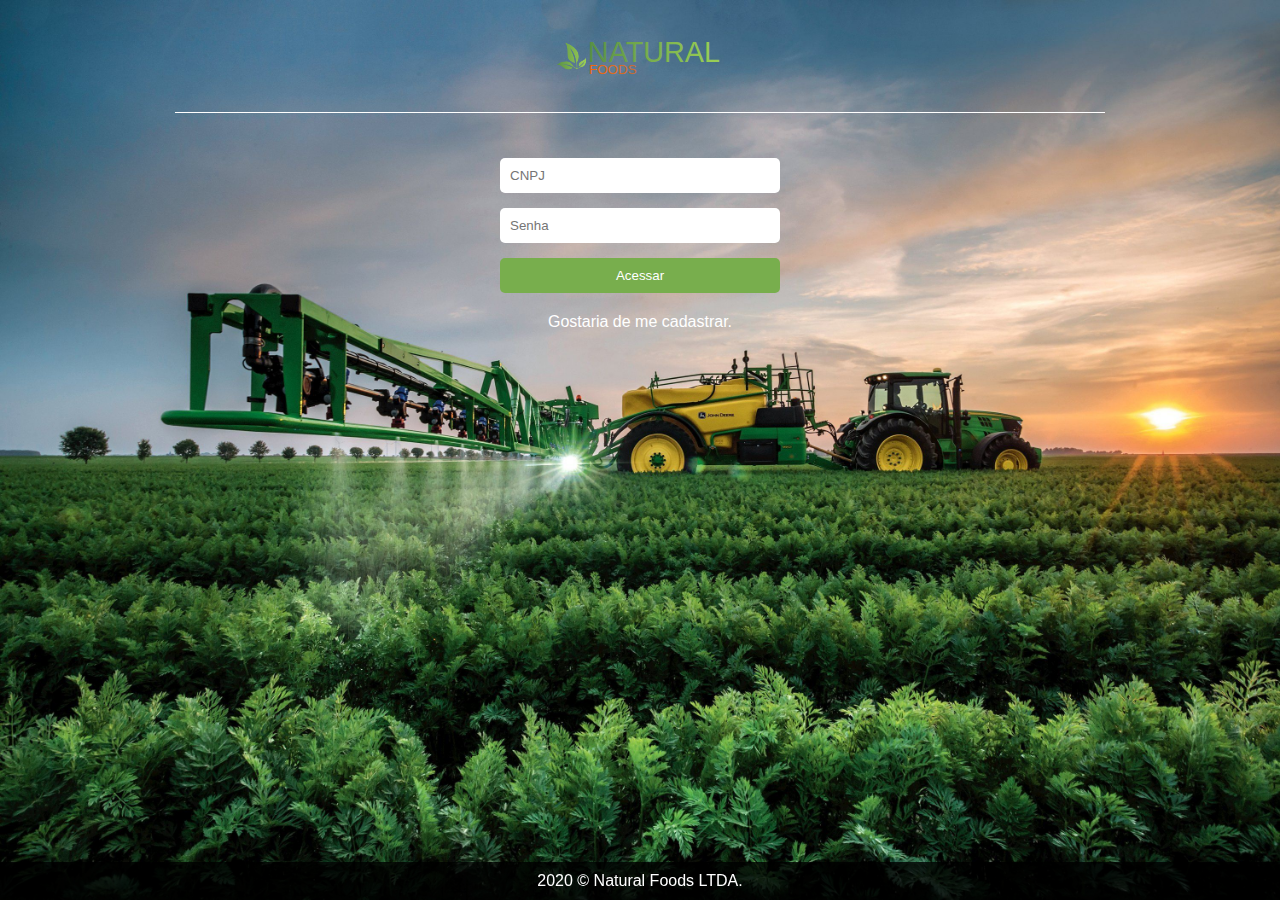
==== index.html @ 6f4aa583 "Add files via upload" ====
<!DOCTYPE html>
<html lang="pt-br">
  <head>
    <meta charset="UTF-8" />
    <meta name="viewport" content="width=device-width, initial-scale=1.0" />
    <title>Natural Foods - Frutas, Verduras e Legumes naturais direto da fazenda.</title>

    <!-- Folha de estilos -->
    <link rel="stylesheet" href="css/style.css" />
  </head>
  <body class="container-login">
    
    <header id="header-login">
        <img src="img/logo.svg" alt="Logo Natural Foods">
    </header>

    <main>

      <form id="formulario-login" action="index.html" method="post">
        <label for="usuario">CNPJ:</label>
        <input type="text" name="usuario" id="usuario" placeholder="CNPJ"/>

        <label for="senha">Senha:</label>
        <input type="password" name="senha" id="senha" placeholder="Senha" />

        <button id="btn-login" type="submit" title="Acessar">Acessar</button>

        <a href="">Gostaria de me cadastrar.</a>
      </form>

    </main>
    
    <footer>
        <p>2020 &copy; Natural Foods LTDA.</p>
    </footer>

    <!-- Scripts -->
    <script>
        
    </script>
    <script src=""></script>
  </body>
</html>
---- css/style.css ----
/* Reset CSS */
a {
    text-decoration: none;
}

/* Configurações */
* {
    padding: 0px;
    margin: 0px;
    box-sizing: border-box;
    list-style: none;
}

/* Variaveis */
:root {
    --color-light: #FFFFFF;
    --color-dark: #000000;
}

body {
    font-family: 'Segoe UI', Tahoma, Geneva, Verdana, sans-serif;
    background-image: url("../img/bg.jpg");
    opacity: 0.;
    background-attachment: fixed;
    background-size: cover;
    padding: 0px 15px;
}


/* Container */
.container-login {
    display: flex;
    flex-direction: column;
    margin: auto;
    max-width: 960px;
    text-align: center;
}

#header-login {
    border-bottom: 1px solid #FFFFFF;
    margin-bottom: 30px;
    
}

#header-login img{
    display: block;
    margin: auto;
    width: 180px;
    margin-top: 30px;
    margin-bottom: 30px;
}

#formulario-login {
    display: flex;
    flex-direction: column;
    justify-content: center;
    align-items: center;
    color: #FFFFFF;
}

#formulario-login label {
 align-self: flex-start;
 display: none;
}

#formulario-login input {
    max-width: 350px;
    min-width: 280px;
    margin-top: 15px;
    outline: none;
    padding: 10px;
    border-radius: 5px;
    border: none;
    transition: 0.3s;
   }

#formulario-login input:focus, #formulario-login input:active {
border-bottom: 2px solid #78AE4D;
}

#formulario-login a {
    color: white;
    padding: 5px;
}

#btn-login {
    color: #FFFFFF;
    max-width: 350px;
    min-width: 280px;
    margin-top: 15px;
    margin-bottom: 15px;
    background-color: #78AE4D;
    padding: 10px 0;
    border-radius: 5px;
    border: none;
}

footer {
    position: fixed;
    text-align: center;
    bottom: 0px;
    left: 0px;
    right: 0px;
    color: var(--color-light);
    background-color: rgba(0, 0, 0, 0.8);
    padding: 10px 0px;
}
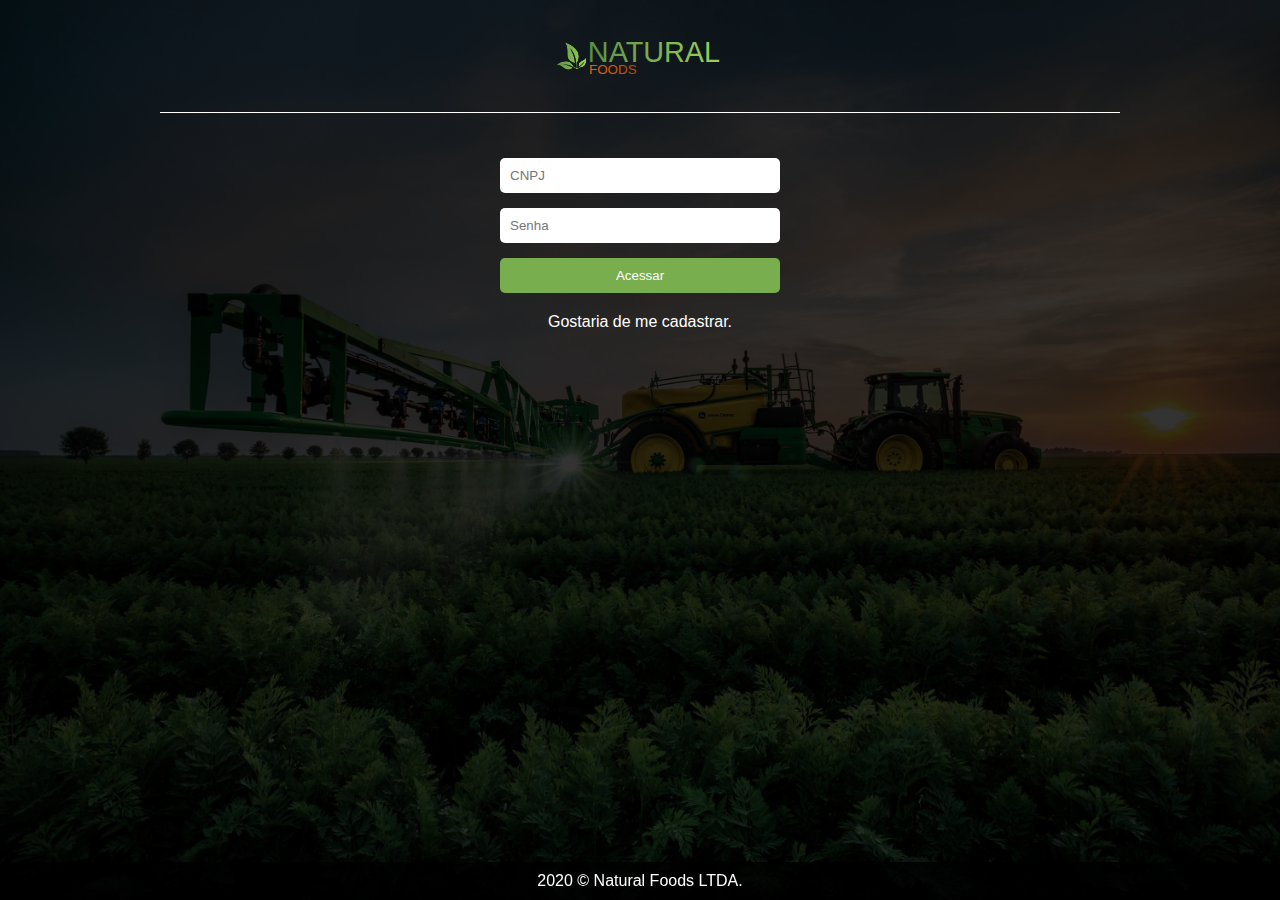
==== commit 74bd798c: "add overlay and animation on login screen." ====
--- a/index.html
+++ b/index.html
@@ -1,24 +1,27 @@
 <!DOCTYPE html>
 <html lang="pt-br">
-  <head>
-    <meta charset="UTF-8" />
-    <meta name="viewport" content="width=device-width, initial-scale=1.0" />
-    <title>Natural Foods - Frutas, Verduras e Legumes naturais direto da fazenda.</title>
 
-    <!-- Folha de estilos -->
-    <link rel="stylesheet" href="css/style.css" />
-  </head>
-  <body class="container-login">
-    
+<head>
+  <meta charset="UTF-8" />
+  <meta name="viewport" content="width=device-width, initial-scale=1.0" />
+  <title>Natural Foods - Frutas, Verduras e Legumes naturais direto da fazenda.</title>
+
+  <!-- Folha de estilos -->
+  <link rel="stylesheet" href="css/style.css" />
+</head>
+
+<body>
+  <div id="overlay"></div>
+  <div class="container-login">
     <header id="header-login">
-        <img src="img/logo.svg" alt="Logo Natural Foods">
+      <img src="img/logo.svg" alt="Logo Natural Foods">
     </header>
 
     <main>
 
       <form id="formulario-login" action="index.html" method="post">
         <label for="usuario">CNPJ:</label>
-        <input type="text" name="usuario" id="usuario" placeholder="CNPJ"/>
+        <input type="text" name="usuario" id="usuario" placeholder="CNPJ" />
 
         <label for="senha">Senha:</label>
         <input type="password" name="senha" id="senha" placeholder="Senha" />
@@ -29,15 +32,17 @@
       </form>
 
     </main>
-    
+
     <footer>
-        <p>2020 &copy; Natural Foods LTDA.</p>
+      <p>2020 &copy; Natural Foods LTDA.</p>
     </footer>
+  </div>
 
-    <!-- Scripts -->
-    <script>
-        
-    </script>
-    <script src=""></script>
-  </body>
-</html>
+  <!-- Scripts -->
+  <script>
+
+  </script>
+  <script src=""></script>
+</body>
+
+</html>--- a/css/style.css
+++ b/css/style.css
@@ -18,12 +18,24 @@
 }
 
 body {
+    position: relative;
     font-family: 'Segoe UI', Tahoma, Geneva, Verdana, sans-serif;
     background-image: url("../img/bg.jpg");
-    opacity: 0.;
     background-attachment: fixed;
     background-size: cover;
     padding: 0px 15px;
+}
+
+#overlay {
+    top: 0;
+    left: 0;
+    right: 0;
+    bottom: 0;
+    background-color: rgba(0,0,0,0.8);
+    position: absolute;
+    width: 100%;
+    height: 100vh;
+    z-index: -1;
 }
 
 
@@ -64,6 +76,7 @@
 }
 
 #formulario-login input {
+    color: rgba(0,0,0,0.7);
     max-width: 350px;
     min-width: 280px;
     margin-top: 15px;
@@ -81,6 +94,11 @@
 #formulario-login a {
     color: white;
     padding: 5px;
+    transition: 0.3s;
+}
+
+#formulario-login a:hover {
+    color: rgba(238, 238, 238, 0.8);
 }
 
 #btn-login {
@@ -93,6 +111,12 @@
     padding: 10px 0;
     border-radius: 5px;
     border: none;
+    transition: 0.3s;
+    cursor: pointer;
+}
+
+#btn-login:hover {
+    transform: scale(1.03);
 }
 
 footer {
